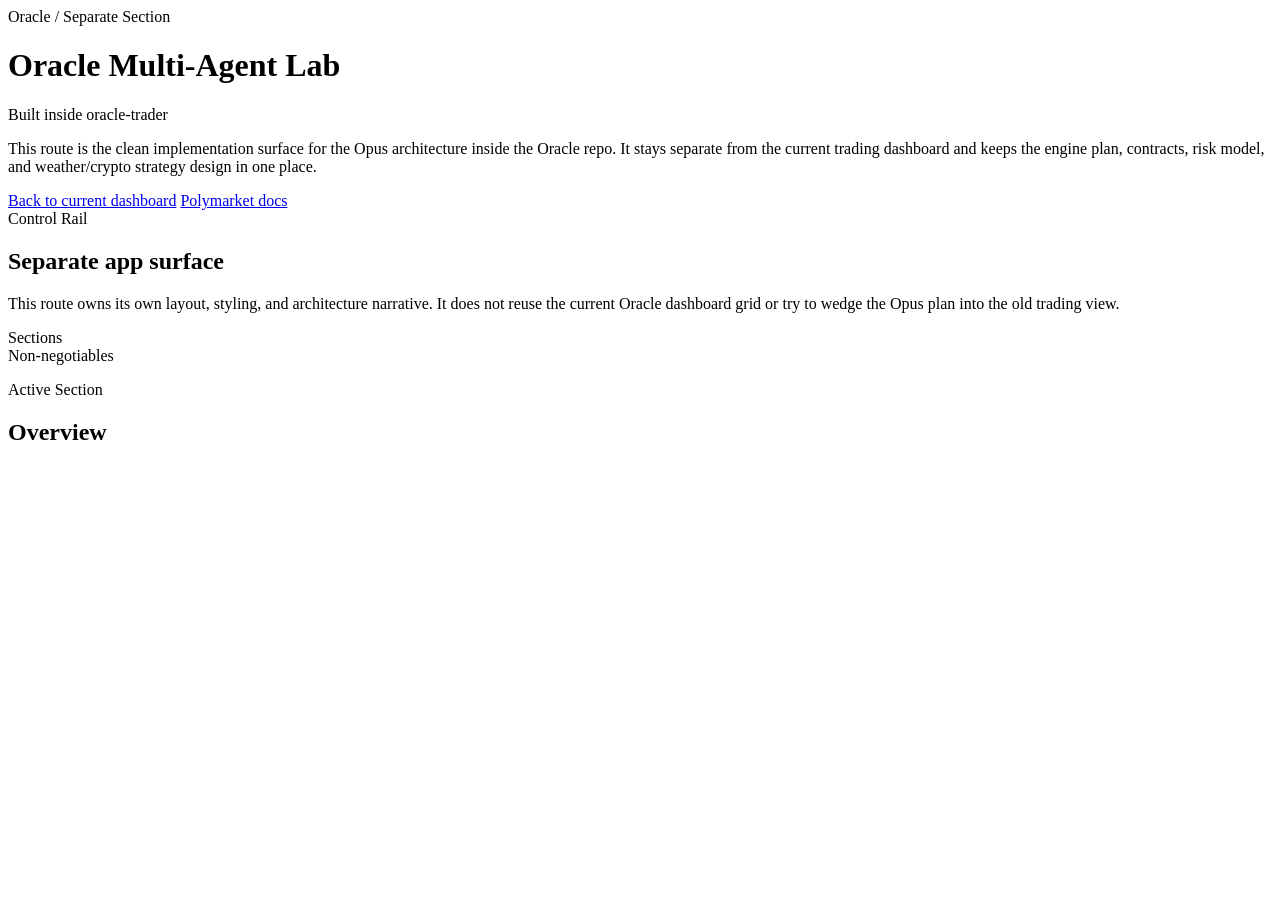
==== dashboard/multiagent/index.html @ 3148339f "Add isolated Opus multiagent runtime" ====
<!DOCTYPE html>
<html lang="en">
<head>
  <meta charset="UTF-8">
  <meta name="viewport" content="width=device-width, initial-scale=1.0">
  <title>Oracle Multi-Agent Lab</title>
  <link rel="preconnect" href="https://fonts.googleapis.com">
  <link rel="preconnect" href="https://fonts.gstatic.com" crossorigin>
  <link href="https://fonts.googleapis.com/css2?family=Inter:wght@400;500;600;700&family=JetBrains+Mono:wght@400;500;600&display=swap" rel="stylesheet">
  <link rel="stylesheet" href="/multiagent-assets/styles.css">
</head>
<body>
  <div class="multiagent-app">
    <header class="hero-card">
      <div class="hero-copy">
        <div class="eyebrow">Oracle / Separate Section</div>
        <div class="title-row">
          <h1>Oracle Multi-Agent Lab</h1>
          <span class="hero-pill">Built inside oracle-trader</span>
        </div>
        <p class="hero-text">
          This route is the clean implementation surface for the Opus architecture inside
          the Oracle repo. It stays separate from the current trading dashboard and keeps
          the engine plan, contracts, risk model, and weather/crypto strategy design in
          one place.
        </p>
      </div>

      <div class="hero-actions">
        <a href="/" class="button button-secondary">Back to current dashboard</a>
        <a href="https://docs.polymarket.com" class="button button-primary" target="_blank" rel="noreferrer">Polymarket docs</a>
      </div>
    </header>

    <section class="metrics-grid" id="metrics-grid"></section>

    <div class="workspace">
      <aside class="system-rail">
        <section class="panel">
          <div class="panel-eyebrow">Control Rail</div>
          <h2>Separate app surface</h2>
          <p>
            This route owns its own layout, styling, and architecture narrative. It does not
            reuse the current Oracle dashboard grid or try to wedge the Opus plan into the old
            trading view.
          </p>
        </section>

        <section class="panel">
          <div class="panel-title">Sections</div>
          <div id="section-nav" class="section-nav"></div>
        </section>

        <section class="panel">
          <div class="panel-title">Non-negotiables</div>
          <ul class="bullet-list" id="non-negotiables"></ul>
        </section>
      </aside>

      <main class="content-stage">
        <section class="active-header panel">
          <div>
            <div class="panel-eyebrow">Active Section</div>
            <h2 id="active-title">Overview</h2>
            <p id="active-description"></p>
          </div>
          <div class="segmented" id="section-tabs"></div>
        </section>

        <div id="section-content" class="section-content"></div>
      </main>
    </div>
  </div>

  <script src="/multiagent-assets/app.js"></script>
</body>
</html>
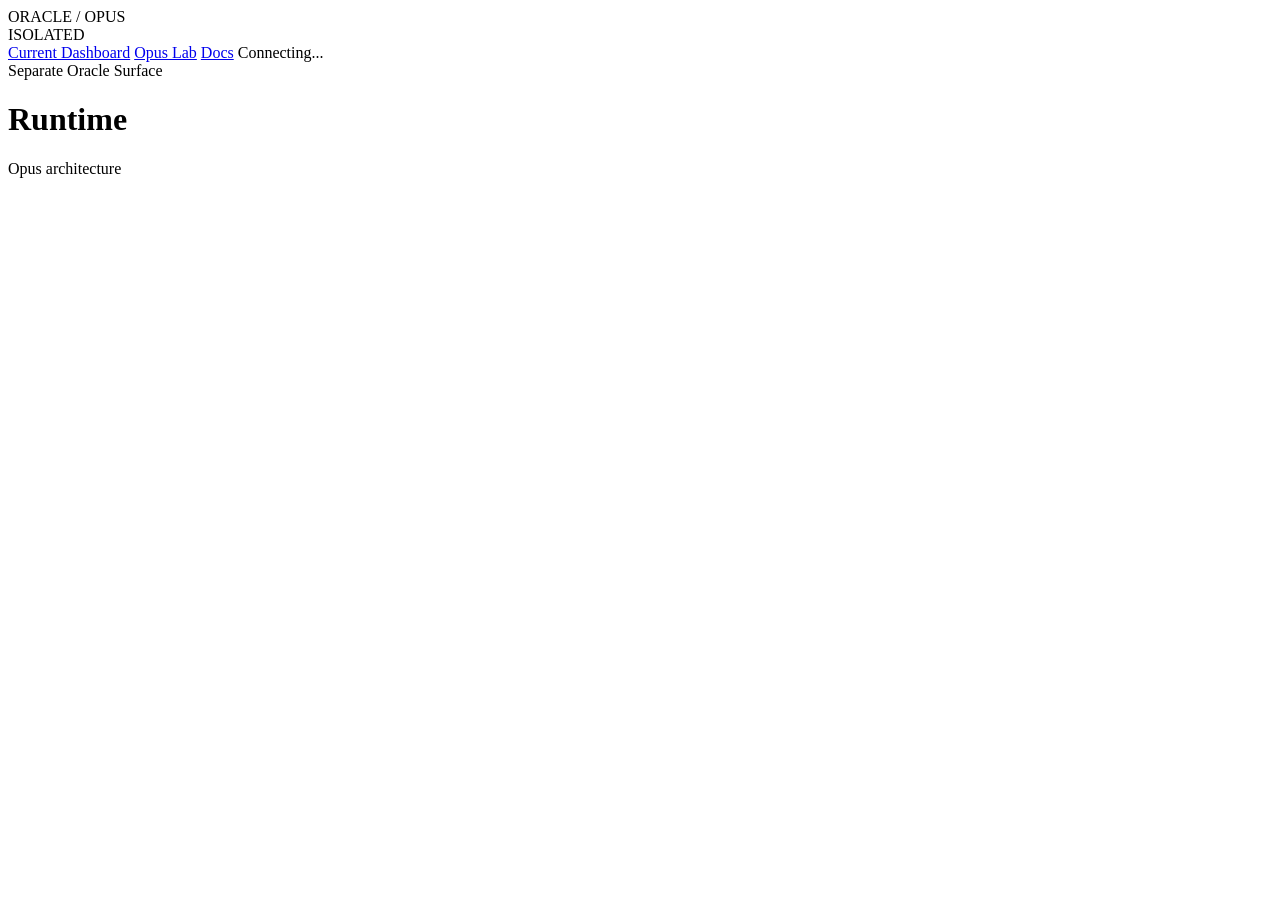
==== commit 9049ec4a: "Align Opus layout with Oracle dashboard" ====
--- a/dashboard/multiagent/index.html
+++ b/dashboard/multiagent/index.html
@@ -11,65 +11,35 @@
 </head>
 <body>
   <div class="multiagent-app">
-    <header class="hero-card">
-      <div class="hero-copy">
-        <div class="eyebrow">Oracle / Separate Section</div>
-        <div class="title-row">
-          <h1>Oracle Multi-Agent Lab</h1>
-          <span class="hero-pill">Built inside oracle-trader</span>
+    <div class="header">
+      <div class="header-left">
+        <div class="logo">ORACLE / OPUS</div>
+        <span class="mode-badge mode-paper">ISOLATED</span>
+      </div>
+      <div class="header-right">
+        <a href="/" class="header-link">Current Dashboard</a>
+        <a href="/multiagent" class="header-link header-link-active">Opus Lab</a>
+        <a href="https://docs.polymarket.com" class="header-link" target="_blank" rel="noreferrer">Docs</a>
+        <span id="last-update" class="dot-pulse">Connecting...</span>
+      </div>
+    </div>
+
+    <div class="section-banner">
+      <div class="section-banner-left">
+        <div class="panel-eyebrow">Separate Oracle Surface</div>
+        <div class="section-title-row">
+          <h1 id="active-title">Runtime</h1>
+          <span class="hero-pill">Opus architecture</span>
         </div>
-        <p class="hero-text">
-          This route is the clean implementation surface for the Opus architecture inside
-          the Oracle repo. It stays separate from the current trading dashboard and keeps
-          the engine plan, contracts, risk model, and weather/crypto strategy design in
-          one place.
-        </p>
+        <p id="active-description" class="section-description"></p>
       </div>
+    </div>
 
-      <div class="hero-actions">
-        <a href="/" class="button button-secondary">Back to current dashboard</a>
-        <a href="https://docs.polymarket.com" class="button button-primary" target="_blank" rel="noreferrer">Polymarket docs</a>
-      </div>
-    </header>
+    <section class="stats-row" id="metrics-grid"></section>
 
-    <section class="metrics-grid" id="metrics-grid"></section>
+    <div class="view-tabs" id="section-tabs"></div>
 
-    <div class="workspace">
-      <aside class="system-rail">
-        <section class="panel">
-          <div class="panel-eyebrow">Control Rail</div>
-          <h2>Separate app surface</h2>
-          <p>
-            This route owns its own layout, styling, and architecture narrative. It does not
-            reuse the current Oracle dashboard grid or try to wedge the Opus plan into the old
-            trading view.
-          </p>
-        </section>
-
-        <section class="panel">
-          <div class="panel-title">Sections</div>
-          <div id="section-nav" class="section-nav"></div>
-        </section>
-
-        <section class="panel">
-          <div class="panel-title">Non-negotiables</div>
-          <ul class="bullet-list" id="non-negotiables"></ul>
-        </section>
-      </aside>
-
-      <main class="content-stage">
-        <section class="active-header panel">
-          <div>
-            <div class="panel-eyebrow">Active Section</div>
-            <h2 id="active-title">Overview</h2>
-            <p id="active-description"></p>
-          </div>
-          <div class="segmented" id="section-tabs"></div>
-        </section>
-
-        <div id="section-content" class="section-content"></div>
-      </main>
-    </div>
+    <main id="section-content" class="section-content"></main>
   </div>
 
   <script src="/multiagent-assets/app.js"></script>
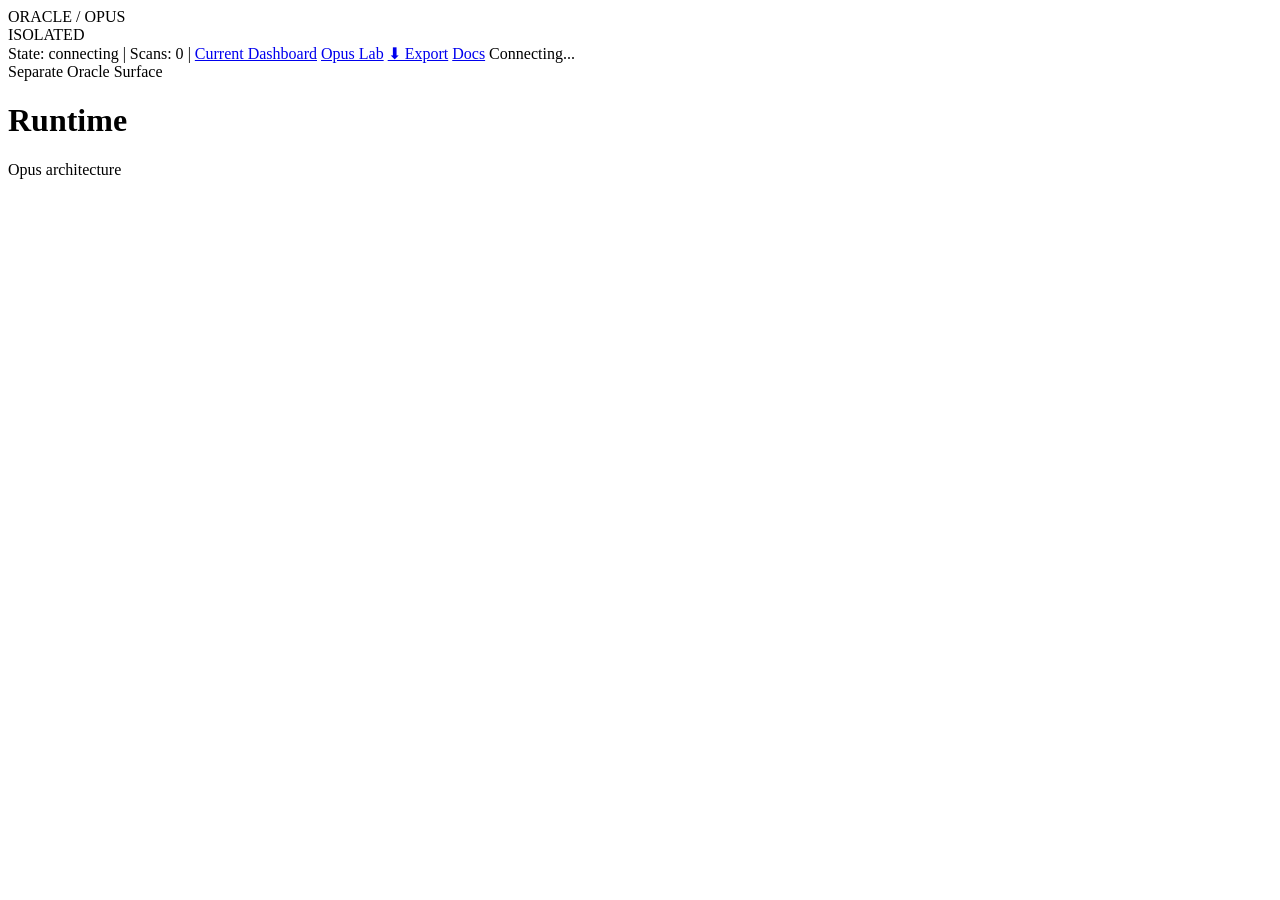
==== commit 5ac009c8: "Refine Opus runtime operator layout" ====
--- a/dashboard/multiagent/index.html
+++ b/dashboard/multiagent/index.html
@@ -17,8 +17,13 @@
         <span class="mode-badge mode-paper">ISOLATED</span>
       </div>
       <div class="header-right">
+        <span id="runtime-state-meta">State: connecting</span>
+        <span>|</span>
+        <span id="runtime-scan-meta">Scans: 0</span>
+        <span>|</span>
         <a href="/" class="header-link">Current Dashboard</a>
         <a href="/multiagent" class="header-link header-link-active">Opus Lab</a>
+        <a href="/api/multiagent/logs/export" class="header-link">⬇ Export</a>
         <a href="https://docs.polymarket.com" class="header-link" target="_blank" rel="noreferrer">Docs</a>
         <span id="last-update" class="dot-pulse">Connecting...</span>
       </div>
@@ -38,6 +43,7 @@
     <section class="stats-row" id="metrics-grid"></section>
 
     <div class="view-tabs" id="section-tabs"></div>
+    <div class="runtime-view-meta" id="runtime-view-meta"></div>
 
     <main id="section-content" class="section-content"></main>
   </div>
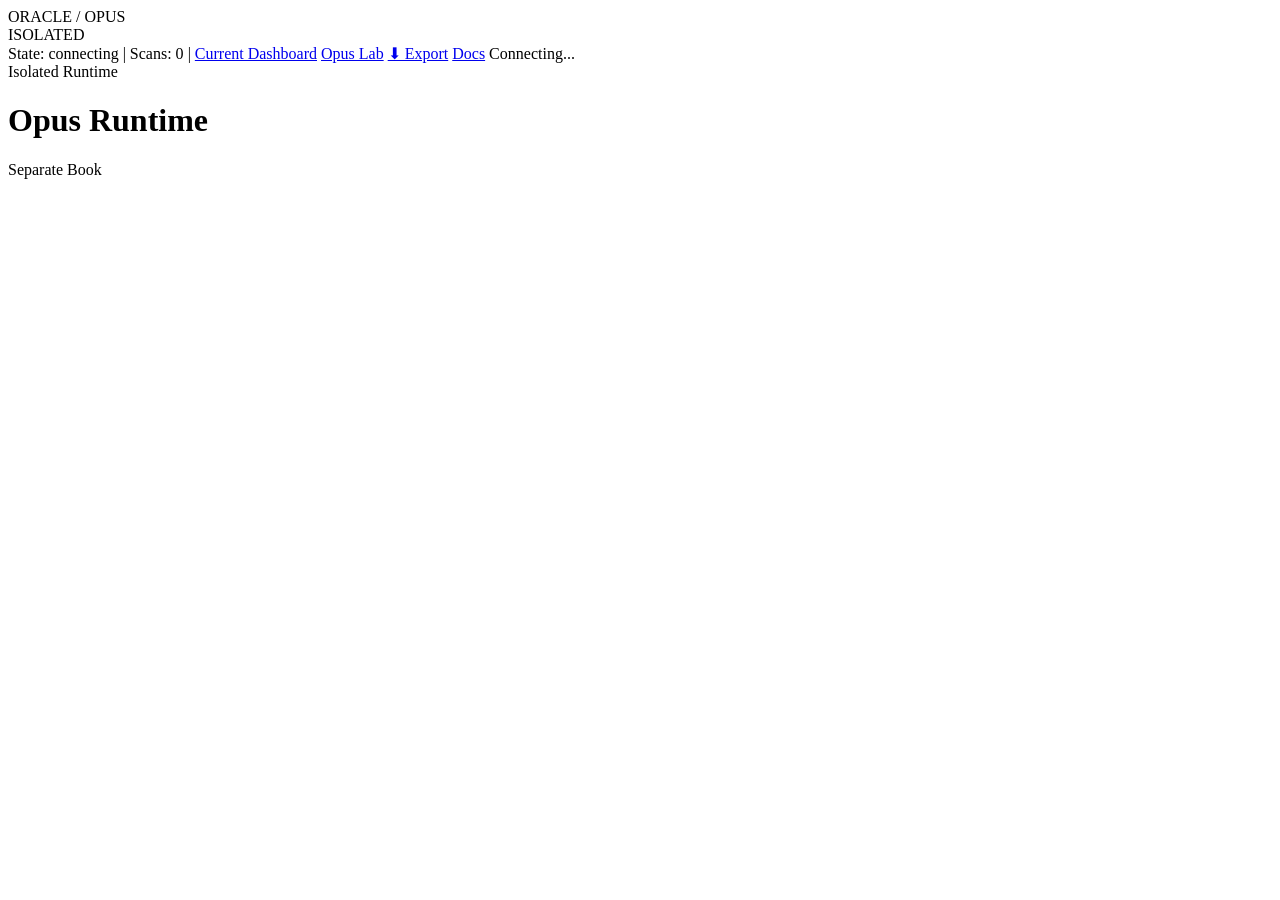
==== commit 19933877: "Refine Opus runtime layout and metrics" ====
--- a/dashboard/multiagent/index.html
+++ b/dashboard/multiagent/index.html
@@ -31,10 +31,10 @@
 
     <div class="section-banner">
       <div class="section-banner-left">
-        <div class="panel-eyebrow">Separate Oracle Surface</div>
+        <div class="panel-eyebrow">Isolated Runtime</div>
         <div class="section-title-row">
-          <h1 id="active-title">Runtime</h1>
-          <span class="hero-pill">Opus architecture</span>
+          <h1 id="active-title">Opus Runtime</h1>
+          <span class="hero-pill">Separate Book</span>
         </div>
         <p id="active-description" class="section-description"></p>
       </div>
